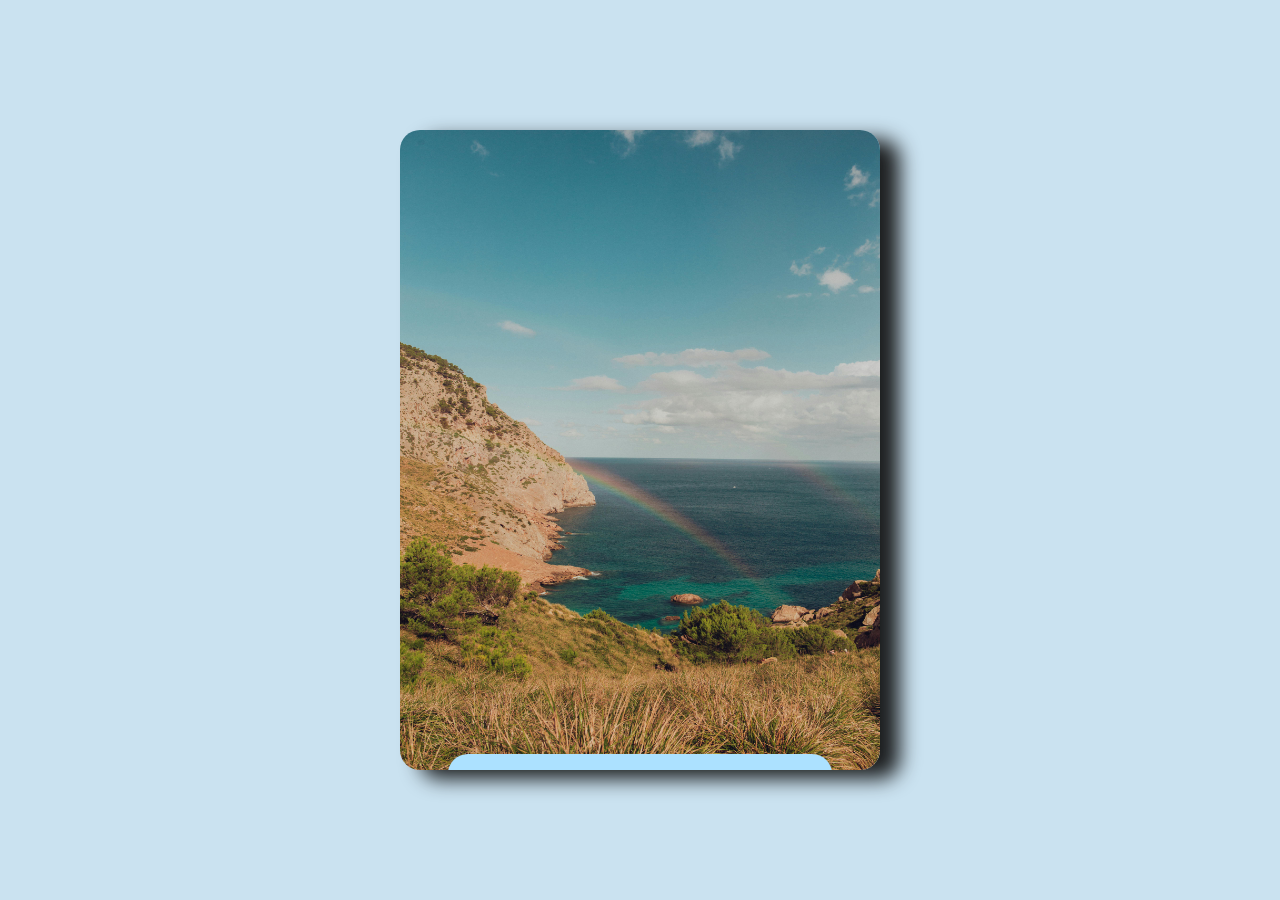
==== day16/effect3/index.html @ 58cddd9e "css practise" ====
<!DOCTYPE html>
<html lang="en">
<head>
  <meta charset="UTF-8">
  <meta name="viewport" content="width=device-width, initial-scale=1.0">
  <title>effect3</title>
  <link rel="stylesheet" href="style.css">
</head>
<body>
  <div class="effect3">
    <img class="img3" src="../imgs/pexels-raymond-petrik-1448389535-26832607.jpg" alt=" img2 does not show ">
    <div class="content">
      <h1>Ocean</h1>
      <p>enter your content here</p>
    </div>
</div> 
</body>
</html>
---- day16/effect3/style.css ----
*{
  padding: 0;
  margin: 0;
  box-sizing: border-box;
  
}

body{
  display: flex;
  justify-content: center;
  align-items: center;
  height: 100vh;
  background-color: rgb(202, 226, 240);
}

.effect3{
  width: 30rem;
  height: 40rem;
  position: relative;
  overflow: hidden;
  display: flex;
  justify-content: center;
  border-radius: 20px;
  box-shadow:20px 9px 20px 0px rgb(29, 31, 32);
}
.img3{
  width: 100%;
  transition: all 1s;
}

.content{
  border-radius: 20px;
  width: 80%;
  height: 25%;
  position: absolute;
  color: rgb(49, 71, 71);
  bottom: 0;
  display: flex;
  flex-direction: column;
  align-items: center;
  justify-content: center;
  background-color: rgb(172, 225, 255) ;
  transition: all 1s;
  transform: translateY(90%);
}
.content h1{
  font-size: 3rem;
}
.content p{
  font-size: 2rem;
}


.effect3:hover .content{
  transform: translateY(0%);
  width: 100%;
  height: 100%;
}
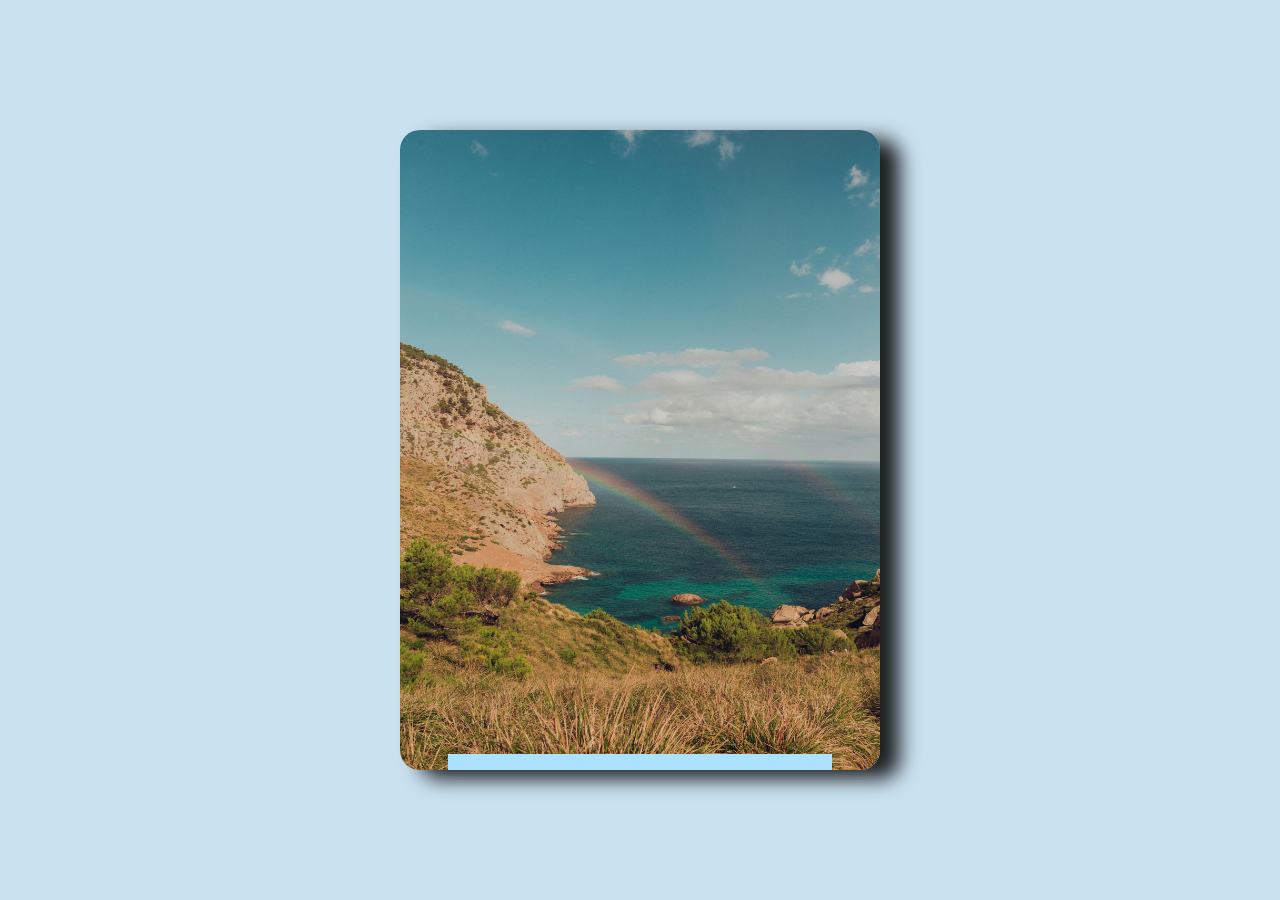
==== commit 68891854: "modren-sign-up page" ====
--- a/day16/effect3/index.html
+++ b/day16/effect3/index.html
@@ -8,7 +8,7 @@
 </head>
 <body>
   <div class="effect3">
-    <img class="img3" src="../imgs/pexels-raymond-petrik-1448389535-26832607.jpg" alt=" img2 does not show ">
+    <img class="img3" src="../imgs/pexels-raymond-petrik-1448389535-26832607.jpg" alt=" img3 does not show ">
     <div class="content">
       <h1>Ocean</h1>
       <p>enter your content here</p>
--- a/day16/effect3/style.css
+++ b/day16/effect3/style.css
@@ -29,7 +29,6 @@
 }
 
 .content{
-  border-radius: 20px;
   width: 80%;
   height: 25%;
   position: absolute;
@@ -55,4 +54,6 @@
   transform: translateY(0%);
   width: 100%;
   height: 100%;
+  border-radius: 20px;
+
 }